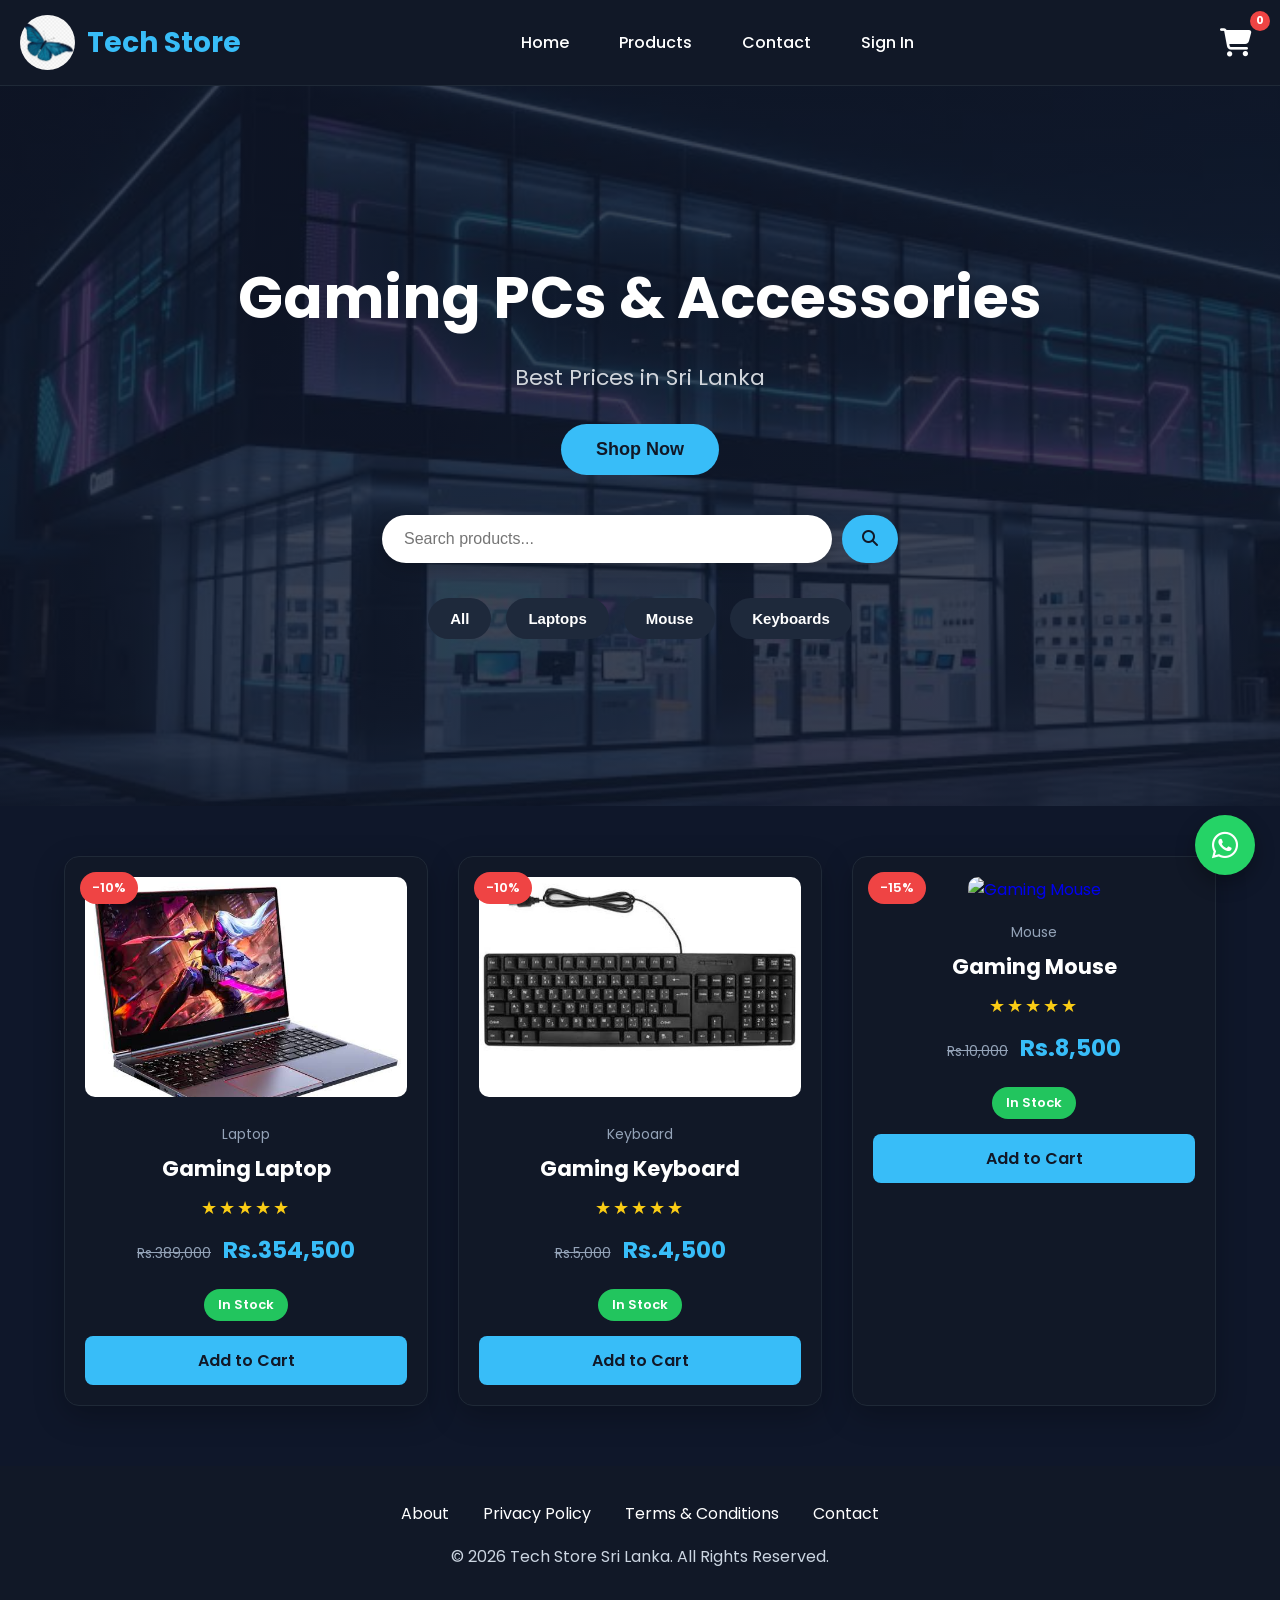
==== index.html @ c7cad7b2 "Add files via upload" ====
<!DOCTYPE html>
<html lang="en">
<head>

<meta name="theme-color" content="#0f172a">
<meta charset="UTF-8">
<meta name="viewport" content="width=device-width, initial-scale=1.0">
<title>Tech Store</title>

<link rel="stylesheet" href="style.css">

<meta
name="description"
content="Buy gaming laptops, keyboards, mice and accessories at the best prices in Sri Lanka.">

<meta
name="keywords"
content="gaming laptop sri lanka, gaming mouse, keyboard, pc accessories">

<meta
name="author"
content="Tech Store Sri Lanka">

<meta property="og:title"
      content="Tech Store Sri Lanka">

<meta property="og:description"
      content="Gaming laptops, keyboards, mice and accessories.">

<meta property="og:image"
      content="images/logo.png">

<meta property="og:url"
      content="https://yourdomain.com">

<link
rel="stylesheet"
href="https://cdnjs.cloudflare.com/ajax/libs/font-awesome/6.6.0/css/all.min.css">


<link rel="icon"
      href="images/logo.png"
      type="image/png">


</head>

<body>

<header>

    <button class="menu-toggle" id="menu-toggle" aria-label="Open Menu">
        <i class="fa-solid fa-bars"></i>
    </button>

    <div class="logo">
        <img src="images/logo.png" alt="Tech Store Logo">
        <h2>Tech Store</h2>
    </div>

    

    <nav id="nav-menu">

        <a href="index.html">Home</a>
        <a href="products.html">Products</a>
        <a href="contact.html">Contact</a>

        <a href="signin.html" id="signin-link">
            Sign In
        </a>

        <span id="user-status"></span>

        <button id="logout-btn" style="display:none;">
            Logout
        </button>

        <a href="admin.html" id="admin-link" style="display:none;">
            Admin
        </a>
    </nav>
       <div class="cart-icon">
        <a href="cart.html">
            <i class="fa-solid fa-cart-shopping"></i>
            <span class="cart-count">0</span>
        </a>
    </div>

</header>
<main>
<section class="hero">

<h1>Gaming PCs & Accessories</h1>

<p>Best Prices in Sri Lanka</p>

<button onclick="location.href='products.html'">
    Shop Now
</button>

<div class="search-box">

    <input
        type="text"
        id="search"
        placeholder="Search products..."
        aria-label="Search products">

    <button>
        <i class="fa-solid fa-magnifying-glass"></i>
    </button>

</div>

<div class="filters">

    <button onclick="filterProducts('All')">
        All
    </button>

    <button onclick="filterProducts('Laptop')">
        Laptops
    </button>

    <button onclick="filterProducts('Mouse')">
        Mouse
    </button>

    <button onclick="filterProducts('Keyboard')">
        Keyboards
    </button>

</div>
</section>

<section class="products" id="product-list">



 <div class="card"
     data-id="1"
     data-category="Laptop">

    <span class="discount">-10%</span>

    <a href="product-details.html?id=1">
        <img src="images/laptop.jpg"
     alt="Laptop"
     loading="lazy">
    </a>

<span class="category">
Laptop
</span>
    <h3>Gaming Laptop</h3>

    <div class="rating">

★★★★★

    </div>

    <p class="price">

        <del>Rs.389,000</del>

        <strong>Rs.354,500</strong>

    </p>

    <span class="stock">
        In Stock
    </span>

        <button
    class="add-cart"
    data-id="1"
    data-name="Gaming Laptop"
    data-price="350000"
    data-image="images/laptop.jpg">
    Add to Cart
</button>
    </div>




<div class="card"
     data-id="3"
     data-category="Keyboard">

    <span class="discount">-10%</span>

    <a href="product-details.html?id=3">
        <img src="images/keyboard.jpg"
     alt="Keyboard"
     loading="lazy">
    </a>

<span class="category">
Keyboard
</span>
    <h3>Gaming Keyboard</h3>

    <div class="rating">

★★★★★

    </div>

    <p class="price">

        <del>Rs.5,000</del>

        <strong>Rs.4,500</strong>

    </p>

    <span class="stock">
        In Stock
    </span>


        <button
    class="add-cart"
    data-id="3"
    data-name="Gaming Keyboard"
    data-price="4500"
    data-image="images/keyboard.jpg">
    Add to Cart
</button>
    </div>

<div class="card"
     data-id="2"
     data-category="Mouse">

    <span class="discount">-15%</span>

    <a href="product-details.html?id=2">
        <img src="images/mouse.jpg"
     alt="Gaming Mouse"
     loading="lazy">
    </a>

<span class="category">
Mouse
</span>
    <h3>Gaming Mouse</h3>

    <div class="rating">
        ★★★★★
    </div>

    <p class="price">
        <del>Rs.10,000</del>
        <strong>Rs.8,500</strong>
    </p>

    <span class="stock">
        In Stock
    </span>
<button
    class="add-cart"
    data-id="2"
    data-name="Gaming Mouse"
    data-price="8500"
    data-image="images/mouse.jpg">
    Add to Cart
</button>

</div>

</section>

</main>


<button id="topBtn">
    ↑
</button>

<a
href="https://wa.me/94741580481"
class="whatsapp-btn"
target="_blank"
rel="noopener noreferrer">

<i class="fa-brands fa-whatsapp"></i>

</a>


<footer>

    <div class="footer-links">

        <a href="about.html">About</a>

        <a href="privacy.html">Privacy Policy</a>

        <a href="terms.html">Terms & Conditions</a>

        <a href="contact.html">Contact</a>

    </div>

    <p>&copy; 2026 Tech Store Sri Lanka. All Rights Reserved.</p>

</footer>

<script src="js/menu.js"></script>
<script src="js/product-details.js"></script>

<script src="js/indexcart.js"></script>

<script src="js/filterproduct.js"></script>

<script src="js/search.js"></script>

<script src="js/auth.js"></script>


<script src="js/topbutton.js"></script>

</body>
</html>
---- style.css ----
/*=========================================
  TECH STORE
  STYLE.CSS - PART 1
=========================================*/

/* Google Font */
@import url('https://fonts.googleapis.com/css2?family=Poppins:wght@300;400;500;600;700;800&display=swap');

/* Reset */

*{
    margin:0;
    padding:0;
    box-sizing:border-box;
}

html{
    scroll-behavior:smooth;
}

body{
    font-family:'Poppins',sans-serif;
    background:#0f172a;
    color:#ffffff;
    overflow-x:hidden;
}

/* Scrollbar */

::-webkit-scrollbar{
    width:10px;
}

::-webkit-scrollbar-track{
    background:#111827;
}

::-webkit-scrollbar-thumb{
    background:#38bdf8;
    border-radius:10px;
}

::-webkit-scrollbar-thumb:hover{
    background:#0ea5e9;
}

::selection{
    background:#38bdf8;
    color:#fff;
}

/*=========================================
HEADER
=========================================*/

header{

    width:100%;

    display:flex;

    justify-content:space-between;

    align-items:center;

    padding:18px 8%;

    background:#111827;

    position:sticky;

    top:0;

    z-index:999;

    border-bottom:1px solid #1f2937;

}

/* Logo */

.logo{

    display:flex;

    align-items:center;

    gap:12px;

}

.logo img{

    width:55px;

    height:55px;

    object-fit:cover;

    border-radius:50%;

}

.logo h2{

    color:#38bdf8;

    font-size:28px;

    font-weight:700;

}

/*=========================================
Navigation
=========================================*/

nav{

    display:flex;

    align-items:center;

    gap:18px;

}

nav a{

    color:white;

    text-decoration:none;

    padding:10px 16px;

    border-radius:8px;

    transition:.3s;

    font-weight:500;

}

nav a:hover{

    background:#38bdf8;

    color:#111827;

}

#user-status{

    color:#38bdf8;

    font-weight:600;

}

#logout-btn{

    border:none;

    padding:10px 16px;

    border-radius:8px;

    background:#ef4444;

    color:white;

    cursor:pointer;

    transition:.3s;

}

#logout-btn:hover{

    background:#dc2626;

}

/*=========================================
Cart
=========================================*/

.cart-icon{
    position:relative;
}

.cart-icon a{
    position:relative;
    display:flex;
    align-items:center;
    justify-content:center;
    width:48px;
    height:48px;
    color:#fff;
    font-size:28px;
    text-decoration:none;
}

.cart-count{
    position:absolute;
    top:-6px;
    right:-6px;
    min-width:20px;
    height:20px;
    padding:0 5px;
    border-radius:50%;
    background:#ef4444;
    color:#fff;
    font-size:11px;
    font-weight:700;
    display:flex;
    justify-content:center;
    align-items:center;
    line-height:1;
}



/*=========================================
Hero
=========================================*/

.hero{
    height: 80vh;
    background: linear-gradient(
        rgba(15,23,42,0.8),
        rgba(15,23,42,0.8)
    ),
    url("images/hero.jpg") center/cover no-repeat;
    
    display: flex;
    flex-direction: column;
    justify-content: center;
    align-items: center;
    
    text-align: center;
    padding: 20px;
}

.hero h1{

    font-size:58px;

    margin-bottom:20px;

    font-weight:700;

}

.hero p{

    font-size:22px;

    color:#d1d5db;

    margin-bottom:30px;

}

.hero button{

    padding:15px 35px;

    border:none;

    border-radius:40px;

    background:#38bdf8;

    color:#111827;

    font-size:18px;

    font-weight:600;

    cursor:pointer;

    transition:.3s;

}

.hero button:hover{

    transform:translateY(-4px);

    background:#0ea5e9;

}

/*=========================================
Search
=========================================*/

.search-box{

    margin-top:40px;

    width:100%;

    display:flex;

    justify-content:center;

}

.search-box input{

    width:450px;

    max-width:95%;

    padding:15px 22px;

    border:none;

    outline:none;

    border-radius:40px;

    font-size:16px;

    background:white;

    color:#111827;

    box-shadow:0 5px 15px rgba(0,0,0,.2);

}

.search-box input:focus{

    border:2px solid #38bdf8;

}



.search-box button{
    margin-left:10px;
    padding:15px 20px;
    border:none;
    border-radius:40px;
    background:#38bdf8;
    color:#111827;
    cursor:pointer;
    font-size:16px;
    transition:.3s;
}

.search-box button:hover{
    background:#0ea5e9;
}
/*=========================================
Category Filters
=========================================*/

.filters{

    margin-top:35px;

    display:flex;

    justify-content:center;

    align-items:center;

    flex-wrap:wrap;

    gap:15px;

}

.filters button{

    padding:12px 22px;

    border:none;

    border-radius:30px;

    background:#1e293b;

    color:white;

    cursor:pointer;

    transition:.3s;

    font-size:15px;

}

.filters button:hover{

    background:#38bdf8;

    color:#111827;

}

/*=========================================
Buttons
=========================================*/

button{

    transition:.3s;
cursor: pointer;
}

button:hover{

    transform:translateY(-2px);

}


.buy-btn {
    background: #22c55e;
    color: white;
    padding: 15px 30px;
    border: none;
    border-radius: 10px;
    cursor: pointer;
    font-size: 18px;
}

/*=========================================
Links
=========================================*/

a{

    transition:.3s;

}


/* =========================================================
PRODUCTS SECTION
========================================================= */

.products {
width: 90%;
max-width: 1200px;
margin: 50px auto;
display: grid;
grid-template-columns: repeat(3, 1fr);
gap: 30px;
}

/* =========================================================
PRODUCT CARD
========================================================= */

.card {
position: relative;
background: #111827;
border: 1px solid #1f2937;
border-radius: 15px;
padding: 20px;
text-align: center;
transition: 0.3s ease;
box-shadow: 0 10px 30px rgba(0, 0, 0, 0.25);
overflow: hidden;
}

.card:hover {
transform: translateY(-8px);
border-color: #38bdf8;
box-shadow: 0 15px 35px rgba(56, 189, 248, 0.15);
}

/* =========================================================
PRODUCT IMAGE LINK
========================================================= */

.card > a {
display: block;
text-decoration: none;
}

.card img {
width: 100%;
height: 220px;
object-fit: cover;
border-radius: 10px;
margin-bottom: 15px;
transition: 0.3s ease;
}

.card:hover img {
transform: scale(1.03);
}

/* =========================================================
PRODUCT CATEGORY
========================================================= */

.category {
display: inline-block;
margin: 5px 0 8px;
color: #94a3b8;
font-size: 14px;
}

/* =========================================================
PRODUCT NAME
========================================================= */

.card h3 {
font-size: 21px;
color: #ffffff;
margin-bottom: 8px;
}

/* =========================================================
PRODUCT RATING
========================================================= */

.rating {
margin: 10px 0;
color: #facc15;
font-size: 18px;
letter-spacing: 2px;
}

/* =========================================================
PRODUCT PRICE
========================================================= */

.price {
margin: 12px 0;
}

.price del {
color: #94a3b8;
margin-right: 8px;
font-size: 14px;
}

.price strong {
color: #38bdf8;
font-size: 23px;
font-weight: 700;
}

/* =========================================================
DISCOUNT BADGE
========================================================= */

.discount {
position: absolute;
top: 15px;
left: 15px;
background: #ef4444;
color: #ffffff;
padding: 6px 12px;
border-radius: 25px;
font-size: 13px;
font-weight: 600;
z-index: 10;
}

/* =========================================================
STOCK LABEL
========================================================= */

.stock {
display: inline-block;
margin: 10px 0 15px;
padding: 6px 14px;
background: #22c55e;
color: #ffffff;
border-radius: 20px;
font-size: 13px;
font-weight: 600;
}

.stock.out {
background: #ef4444;
}

.stock.low {
background: #f59e0b;
}

/* =========================================================
ADD TO CART BUTTON
========================================================= */

.add-cart {
width: 100%;
padding: 12px 20px;
border: none;
border-radius: 8px;
background: #38bdf8;
color: #111827;
font-family: 'Poppins', sans-serif;
font-size: 16px;
font-weight: 600;
cursor: pointer;
transition: 0.3s ease;
}

.add-cart:hover {
background: #0ea5e9;
transform: translateY(-2px);
}

.add-cart:active {
transform: scale(0.98);
}

/* =========================================================
PRODUCT ID
========================================================= */

.product-id {
margin: 0 0 10px;
color: #64748b;
font-size: 13px;
}

/* =========================================================
FADE ANIMATION
========================================================= */

.card {
animation: fadeProduct 0.6s ease;
}

@keyframes fadeProduct {


from {
    opacity: 0;
    transform: translateY(30px);
}

to {
    opacity: 1;
    transform: translateY(0);
}


}

/*=========================================
Responsive
=========================================*/

@media(max-width:992px){

.products{

grid-template-columns:repeat(2,1fr);

}

}

@media(max-width:768px){

.products{

grid-template-columns:1fr;

padding:50px 20px;

}

.card img{

height:220px;

}

.section-title{

font-size:32px;

}

}

@media(max-width:480px){

.card h3{

font-size:20px;

}

.price strong{

font-size:22px;

}

.add-cart{

font-size:15px;

}

}

/*=========================================
  SHOPPING CART
=========================================*/

.cart-container{
    width:90%;
    max-width:1200px;
    margin:50px auto;
}

.cart-title{
    text-align:center;
    margin-bottom:40px;
    font-size:38px;
    color:#38bdf8;
}

.cart-item{
    display:flex;
    align-items:center;
    gap:20px;
    background:#1e293b;
    border-radius:15px;
    padding:20px;
    margin-bottom:25px;
}

.cart-item img{
    width:120px;
    height:120px;
    object-fit:cover;
    border-radius:12px;
}

.cart-info{
    flex:1;
}

.cart-info h3{
    margin-bottom:10px;
}

.cart-info p{
    color:#38bdf8;
    font-size:18px;
}

.quantity{
    display:flex;
    align-items:center;
    gap:10px;
    margin-top:12px;
}

.quantity button{
    width:35px;
    height:35px;
    border:none;
    background:#38bdf8;
    color:#111827;
    border-radius:8px;
    cursor:pointer;
    font-weight:bold;
}

.quantity input{
    width:55px;
    text-align:center;
    background:#0f172a;
    color:#fff;
    border:1px solid #334155;
    border-radius:8px;
    padding:6px;
}

.remove-btn{
    background:#ef4444;
    color:#fff;
    border:none;
    padding:10px 18px;
    border-radius:8px;
    cursor:pointer;
}

.remove-btn:hover{
    background:#dc2626;
}

.cart-summary{
    background:#1e293b;
    padding:25px;
    border-radius:15px;
    margin-top:30px;
}

.summary-row{
    display:flex;
    justify-content:space-between;
    margin:15px 0;
}

.total-row{
    border-top:1px solid #334155;
    padding-top:15px;
    font-size:22px;
    font-weight:bold;
}

.checkout-btn,
.continue-btn,
.clear-btn{
    display:inline-block;
    margin-top:20px;
    padding:14px 25px;
    border:none;
    border-radius:10px;
    text-decoration:none;
    cursor:pointer;
    font-weight:600;
}

.checkout-btn{
    background:#38bdf8;
    color:#111827;
}

.continue-btn{
    background:#22c55e;
    color:#fff;
}

.clear-btn{
    background:#ef4444;
    color:#fff;
}

/*=========================================
CHECKOUT
=========================================*/

.checkout-container{
    width:90%;
    max-width:800px;
    margin:60px auto;
    background:#1e293b;
    padding:35px;
    border-radius:18px;
}

.checkout-container h2{
    margin-bottom:25px;
    color:#38bdf8;
}

.checkout-container input,
.checkout-container textarea,
.checkout-container select{
    width:100%;
    padding:14px;
    margin-bottom:18px;
    border:none;
    border-radius:10px;
    background:#0f172a;
    color:#fff;
}

.checkout-container textarea{
    resize:vertical;
    min-height:120px;
}

.checkout-container button{
    width:100%;
    padding:15px;
    border:none;
    border-radius:10px;
    background:#38bdf8;
    color:#111827;
    font-size:17px;
    cursor:pointer;
}

/*=========================================
LOGIN / REGISTER
=========================================*/

.form-container{
    width:90%;
    max-width:450px;
    margin:80px auto;
    background:#1e293b;
    padding:35px;
    border-radius:18px;
}

.form-container h2{
    text-align:center;
    margin-bottom:25px;
    color:#38bdf8;
}

.form-container input{
    width:100%;
    padding:14px;
    margin-bottom:18px;
    border:none;
    border-radius:10px;
    background:#0f172a;
    color:#fff;
}

.form-container button{
    width:100%;
    padding:14px;
    background:#38bdf8;
    color:#111827;
    border:none;
    border-radius:10px;
    font-size:16px;
    font-weight:600;
    cursor:pointer;
}

.form-container p{
    text-align:center;
    margin-top:20px;
}

.form-container a{
    color:#38bdf8;
}

/*=========================================
CONTACT PAGE
=========================================*/

.contact-container{
    width:90%;
    max-width:900px;
    margin:70px auto;
}

.contact-container h2{
    text-align:center;
    margin-bottom:35px;
    color:#38bdf8;
}

.contact-container form{
    background:#1e293b;
    padding:35px;
    border-radius:18px;
}

.contact-container input,
.contact-container textarea{
    width:100%;
    padding:15px;
    margin-bottom:18px;
    border:none;
    border-radius:10px;
    background:#0f172a;
    color:#fff;
}

.contact-container textarea{
    min-height:150px;
}

.contact-container button{
    width:100%;
    padding:15px;
    background:#38bdf8;
    color:#111827;
    border:none;
    border-radius:10px;
    cursor:pointer;
}

/*=========================================
FOOTER
=========================================*/

footer{
    background:#111827;
    text-align:center;
    padding:35px;
    margin-top:60px;
}

.footer-links{
    margin-bottom:18px;
}

.footer-links a{
    color:#fff;
    text-decoration:none;
    margin:0 15px;
}

.footer-links a:hover{
    color:#38bdf8;
}

footer p{
    color:#cbd5e1;
}

/*=========================================
WHATSAPP BUTTON
=========================================*/

.whatsapp-btn{
    position:fixed;
    right:25px;
    bottom:25px;
    width:60px;
    height:60px;
    border-radius:50%;
    background:#25D366;
    display:flex;
    justify-content:center;
    align-items:center;
    color:#fff;
    font-size:30px;
    text-decoration:none;
    box-shadow:0 8px 20px rgba(0,0,0,.3);
    z-index:999;
    transition:.3s;
}

.whatsapp-btn:hover{
    transform:scale(1.1);
}

/*=========================================
LOADER
=========================================*/

.loader{
    width:60px;
    height:60px;
    border:6px solid #334155;
    border-top:6px solid #38bdf8;
    border-radius:50%;
    animation:spin 1s linear infinite;
    margin:100px auto;
}

@keyframes spin{
    100%{
        transform:rotate(360deg);
    }
}

/*=========================================
UTILITY CLASSES
=========================================*/

.text-center{
    text-align:center;
}

.mt-20{
    margin-top:20px;
}

.mt-40{
    margin-top:40px;
}

.mb-20{
    margin-bottom:20px;
}

.mb-40{
    margin-bottom:40px;
}

.hidden{
    display:none;
}

.flex{
    display:flex;
}

.space-between{
    justify-content:space-between;
}

.align-center{
    align-items:center;
}

/*=========================================
MOBILE RESPONSIVE
=========================================*/

@media(max-width:992px){

.cart-item{
    flex-direction:column;
    text-align:center;
}

.quantity{
    justify-content:center;
}

}

@media(max-width:768px){

.cart-container,
.checkout-container,
.contact-container,
.form-container{
    width:95%;
}

.summary-row{
    font-size:15px;
}

.checkout-btn,
.continue-btn,
.clear-btn{
    width:100%;
    margin-bottom:15px;
}

.footer-links{
    display:flex;
    flex-direction:column;
    gap:12px;
}

.whatsapp-btn{
    width:55px;
    height:55px;
    font-size:26px;
}

}

@media(max-width:480px){

.cart-item img{
    width:100px;
    height:100px;
}

.cart-title{
    font-size:30px;
}

.checkout-container,
.form-container,
.contact-container{
    padding:25px;
}

}

/*====================================
PRODUCT DETAILS PAGE
====================================*/


.product-details-container{

width:90%;

max-width:1100px;

margin:60px auto;

}



.product-details{

display:grid;

grid-template-columns:1fr 1fr;

gap:40px;

background:#1e293b;

padding:40px;

border-radius:20px;

}



.product-details img{

width:100%;

border-radius:15px;

}



.product-info h1{

font-size:35px;

margin-bottom:15px;

}



.product-info .category{

color:#94a3b8;

}



.product-info .price strong{

font-size:30px;

}



.product-description{

color:#cbd5e1;

line-height:1.8;

margin:20px 0;

}



.quantity-box{

display:flex;

gap:15px;

align-items:center;

margin:20px 0;

}



.quantity-box input{

width:60px;

padding:10px;

text-align:center;

}



.buy-btn{

background:#22c55e;

color:white;

padding:15px 30px;

border:none;

border-radius:10px;

cursor:pointer;

font-size:18px;

}



@media(max-width:768px){


.product-details{

grid-template-columns:1fr;

}


}

#topBtn{
    position:fixed;
    bottom:100px;
    right:25px;
    width:55px;
    height:55px;
    border:none;
    border-radius:50%;
    background:#38bdf8;
    color:#111827;
    font-size:22px;
    cursor:pointer;
    display:none;
    z-index:999;
    box-shadow:0 5px 15px rgba(0,0,0,.3);
}

#topBtn:hover{
    background:#0ea5e9;
    color:white;
}

/* ==========================================
   EXTRA MOBILE RESPONSIVE IMPROVEMENTS
========================================== */

@media (max-width: 768px){

    header{
        padding:15px;
    }

    nav{
        width:100%;
        display:flex;
        flex-direction:column;
        align-items:center;
        gap:10px;
    }

    nav a,
    #logout-btn{
        width:100%;
        text-align:center;
    }

   .hero {
        padding: 40px 20px;
        text-align: center;
    }

    .hero h1 {
        font-size: 32px;
        line-height: 1.3;
    }

    .hero p {
        font-size: 16px;
    }

    .shop-btn {
        width: 100%;
        max-width: 300px;
        margin: 20px auto;
    }

    .search-box {
        width: 100%;
        max-width: 100%;
        display: flex;
    }

    .search-box input {
        width: 100%;
        min-width: 0;
    }

    .search-box button {
        flex-shrink: 0;
    }

    .filters {
        display: flex;
        flex-wrap: wrap;
        justify-content: center;
        gap: 10px;
    }

    .filters button {
        flex: 1 1 calc(50% - 10px);
        min-width: 120px;
    }


    .products{
        width:95%;
        gap:20px;
    }

    .card{
        padding:15px;
    }

    .card img{
        height:200px;
    }

    .product-details{
        padding:20px;
    }

    .quantity-box{
        flex-direction:column;
        align-items:flex-start;
    }

    .buy-btn,
    .add-cart,
    .checkout-btn,
    .continue-btn,
    .clear-btn{
        width:100%;
    }

    .cart-item{
        padding:15px;
    }

    .cart-info{
        text-align:center;
    }

    .quantity{
        justify-content:center;
    }

    footer{
        padding:25px 15px;
    }

}

@media (max-width:480px){

    body{
        font-size:15px;
    }

    .logo img{
        width:45px;
        height:45px;
    }

    .logo h2{
        font-size:20px;
    }

    .hero h1{
        font-size:24px;
    }

    .hero p{
        font-size:14px;
    }

    .filters button{
        width:100%;
    }

    .card img{
        height:180px;
    }

    .price strong{
        font-size:20px;
    }

    .product-info h1{
        font-size:24px;
    }

    .checkout-container,
    .contact-container,
    .form-container{
        padding:20px;
    }

    #topBtn,
    .whatsapp-btn{
        width:50px;
        height:50px;
    }
}

/* ===========================
   AMAZON STYLE MOBILE HEADER
=========================== */

header{
    display:flex;
    align-items:center;
    justify-content:space-between;
    position:sticky;
    top:0;
    background:#111827;
    padding:15px 20px;
    z-index:999;
}

.menu-toggle{
    display:none;
    background:none;
    border:none;
    color:white;
    font-size:28px;
    cursor:pointer;
}

.cart-icon{
    position:relative;
}

.cart-icon a{
    color:white;
    font-size:28px;
    text-decoration:none;
}

.cart-count{
    position:absolute;
    top:-8px;
    right:-10px;
    min-width:20px;
    height:20px;
    background:#ef4444;
    color:#fff;
    border-radius:50%;
    display:flex;
    justify-content:center;
    align-items:center;
    font-size:11px;
    font-weight:bold;
}

/* Mobile */

@media(max-width:768px){

    .menu-toggle{
        display:block;
    }

    .logo{
        flex:1;
        justify-content:center;
    }

    .logo h2{
        font-size:22px;
    }

    .logo img{
        width:40px;
        height:40px;
    }

    nav{
        position:fixed;
        top:70px;
        left:-100%;
        width:260px;
        height:100vh;
        background:#111827;
        display:flex;
        flex-direction:column;
        align-items:flex-start;
        padding:20px;
        transition:.35s ease;
        gap:5px;
        z-index:998;
    }

    nav.active{
        left:0;
    }

    nav a,
    #logout-btn{
        width:100%;
        padding:15px;
        text-align:left;
    }

    .cart-icon a{
        font-size:26px;
    }
}
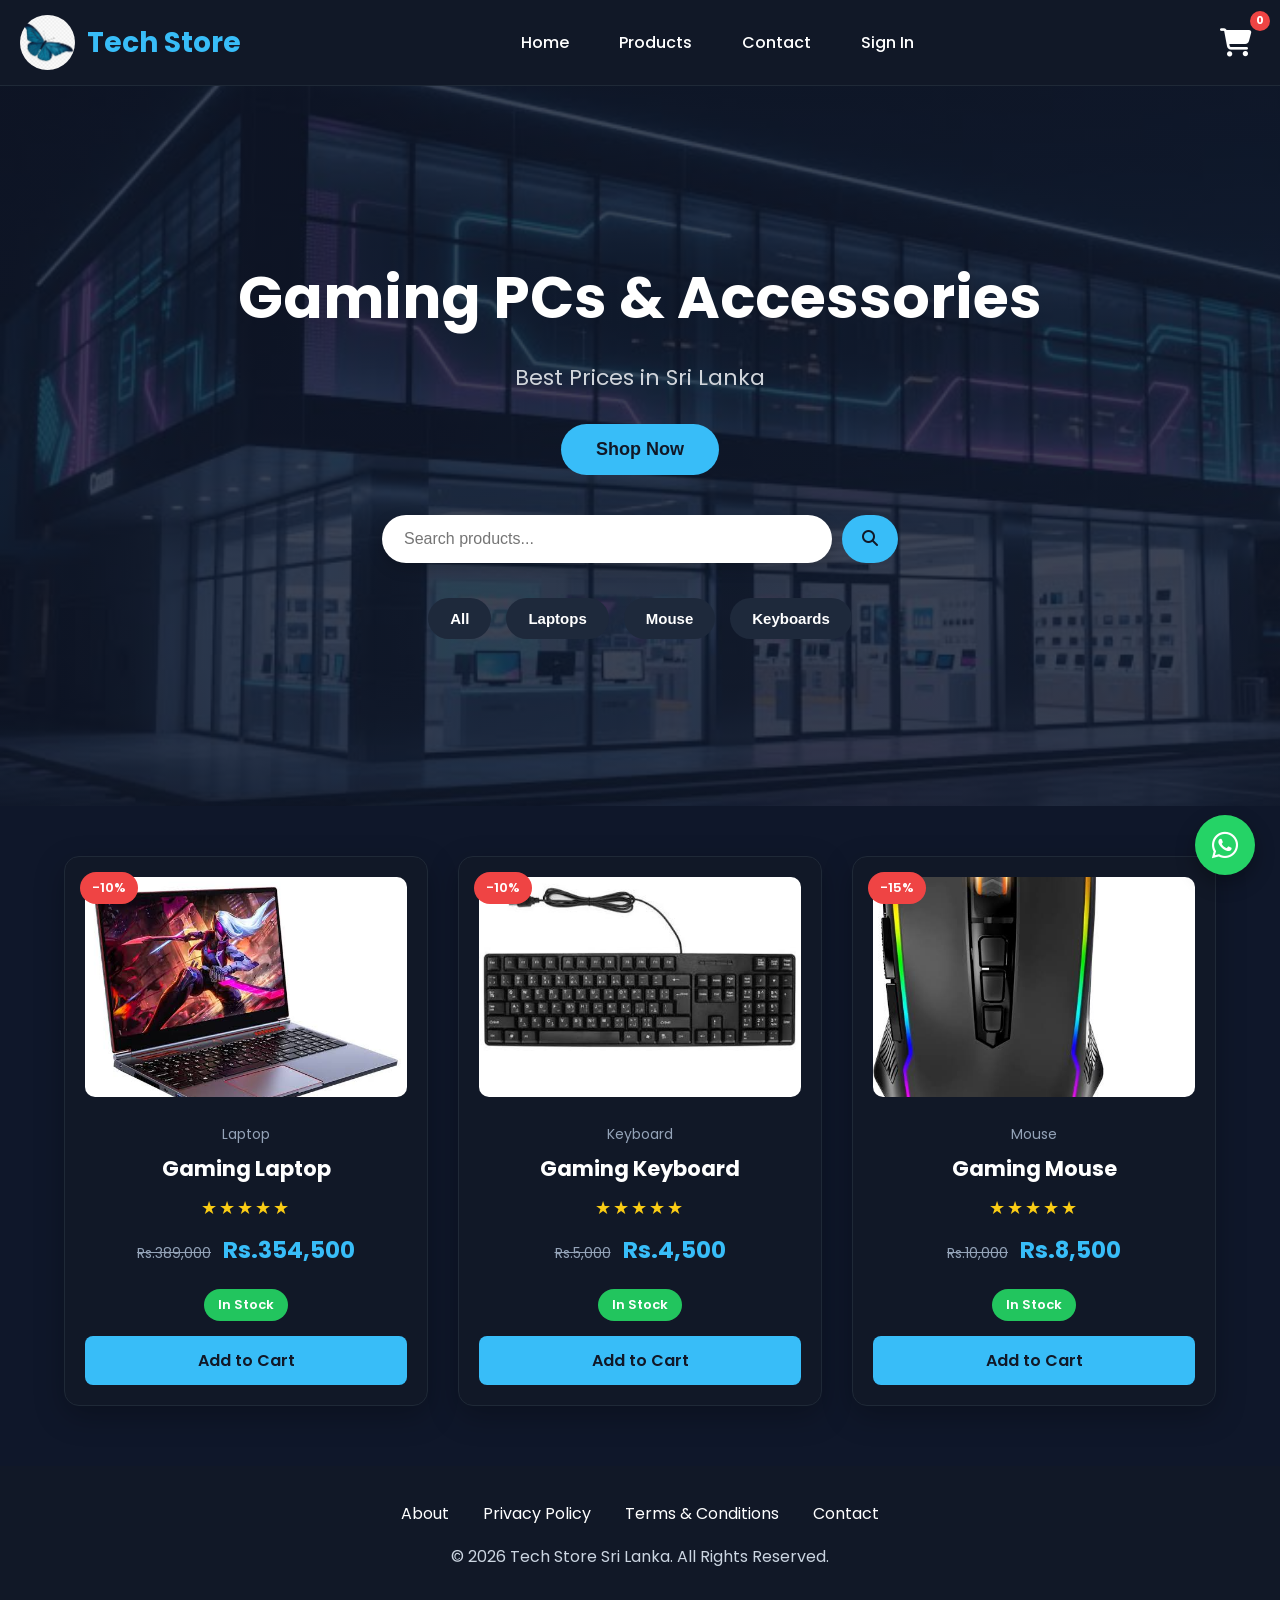
==== commit 21f03b75: "Update index.html" ====
--- a/index.html
+++ b/index.html
@@ -239,7 +239,7 @@
     <span class="discount">-15%</span>
 
     <a href="product-details.html?id=2">
-        <img src="images/mouse.jpg"
+        <img src="images/Mouse.jpg"
      alt="Gaming Mouse"
      loading="lazy">
     </a>
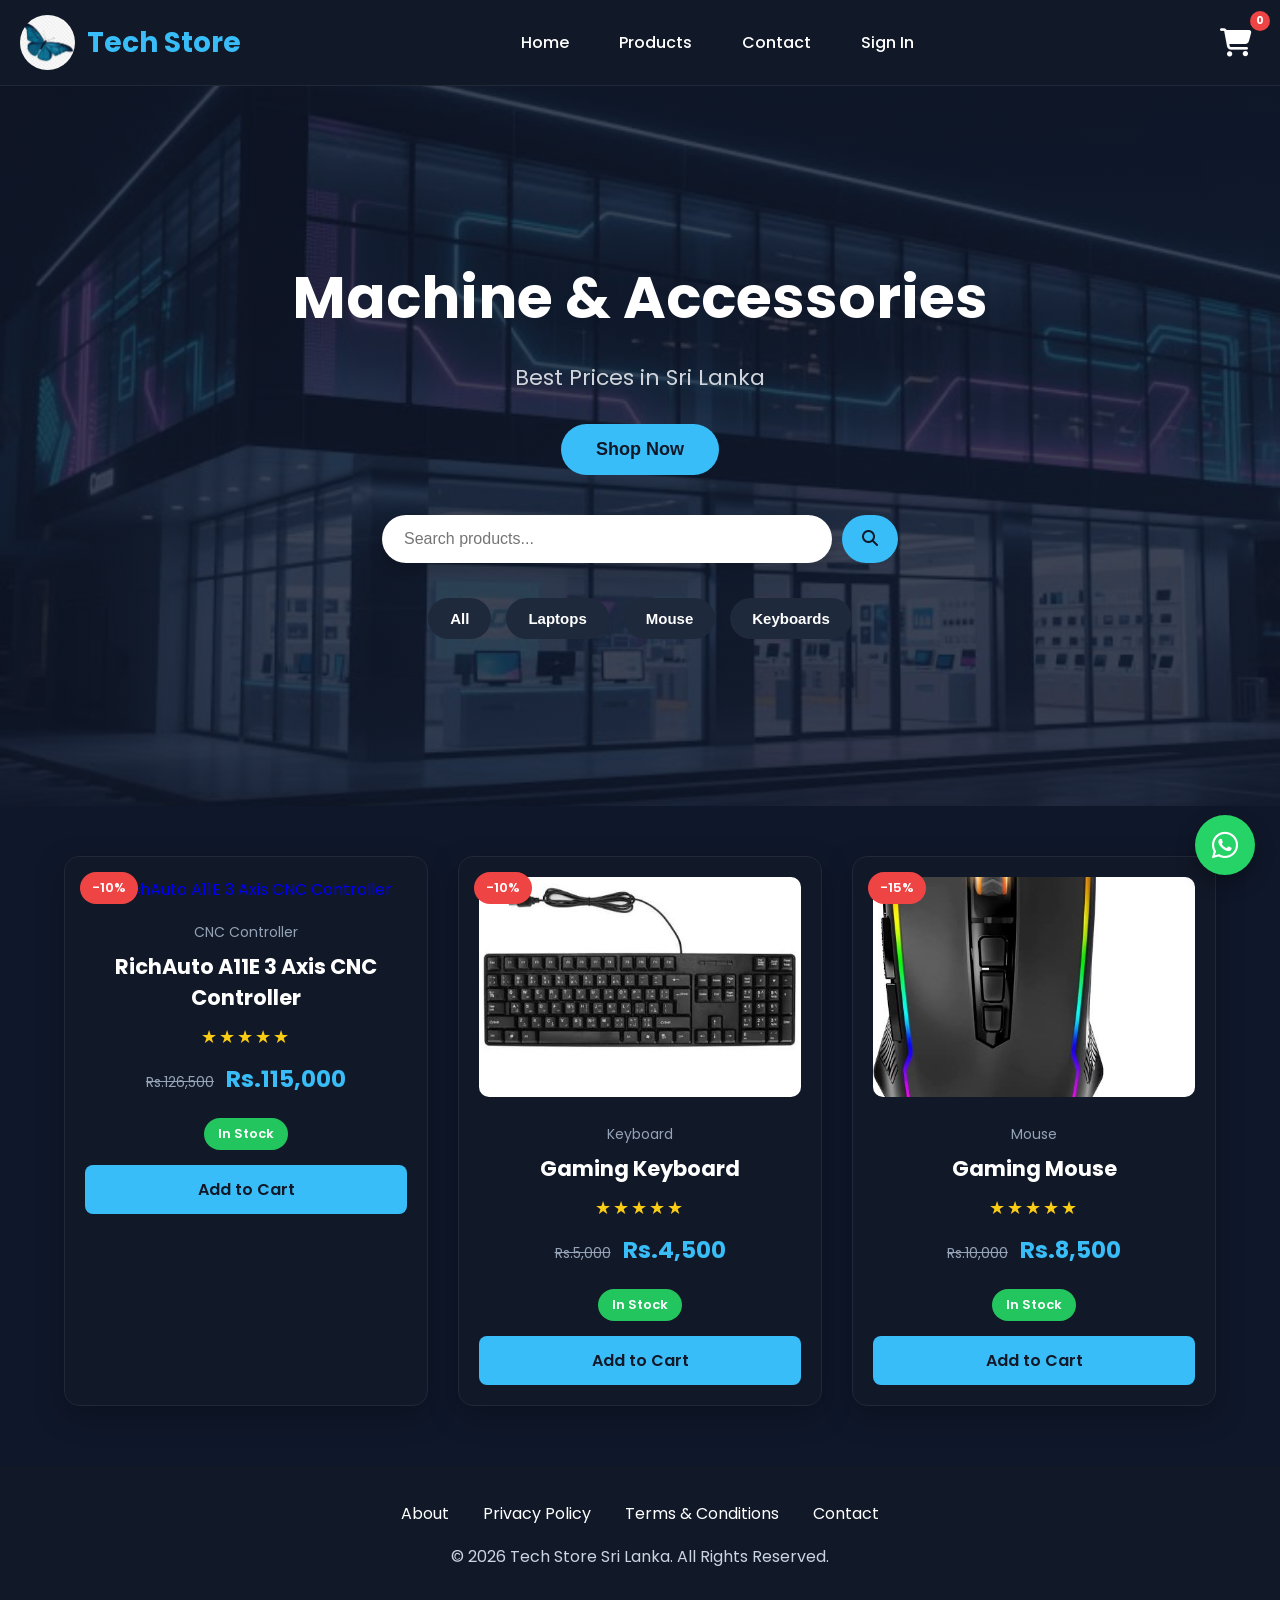
==== commit cb3cdaa9: "Update index.html" ====
--- a/index.html
+++ b/index.html
@@ -91,7 +91,7 @@
 <main>
 <section class="hero">
 
-<h1>Gaming PCs & Accessories</h1>
+<h1>Machine & Accessories</h1>
 
 <p>Best Prices in Sri Lanka</p>
 
@@ -136,24 +136,22 @@
 
 <section class="products" id="product-list">
 
-
-
  <div class="card"
      data-id="1"
-     data-category="Laptop">
+     data-category="CNC Controller">
 
     <span class="discount">-10%</span>
 
     <a href="product-details.html?id=1">
-        <img src="images/laptop.jpg"
-     alt="Laptop"
+        <img src="images/RichAuto_A11E.jpg"
+     alt="RichAuto A11E 3 Axis CNC Controller"
      loading="lazy">
     </a>
 
 <span class="category">
-Laptop
+CNC Controller 
 </span>
-    <h3>Gaming Laptop</h3>
+    <h3>RichAuto A11E 3 Axis CNC Controller</h3>
 
     <div class="rating">
 
@@ -163,9 +161,9 @@
 
     <p class="price">
 
-        <del>Rs.389,000</del>
-
-        <strong>Rs.354,500</strong>
+        <del>Rs.126,500</del>
+
+        <strong>Rs.115,000</strong>
 
     </p>
 
@@ -176,9 +174,9 @@
         <button
     class="add-cart"
     data-id="1"
-    data-name="Gaming Laptop"
+    data-name="RichAuto A11E 3 Axis CNC Controller"
     data-price="350000"
-    data-image="images/laptop.jpg">
+    data-image="images/RichAuto_A11E.jpg">
     Add to Cart
 </button>
     </div>
@@ -266,7 +264,7 @@
     data-id="2"
     data-name="Gaming Mouse"
     data-price="8500"
-    data-image="images/mouse.jpg">
+    data-image="images/Mouse.jpg">
     Add to Cart
 </button>
 
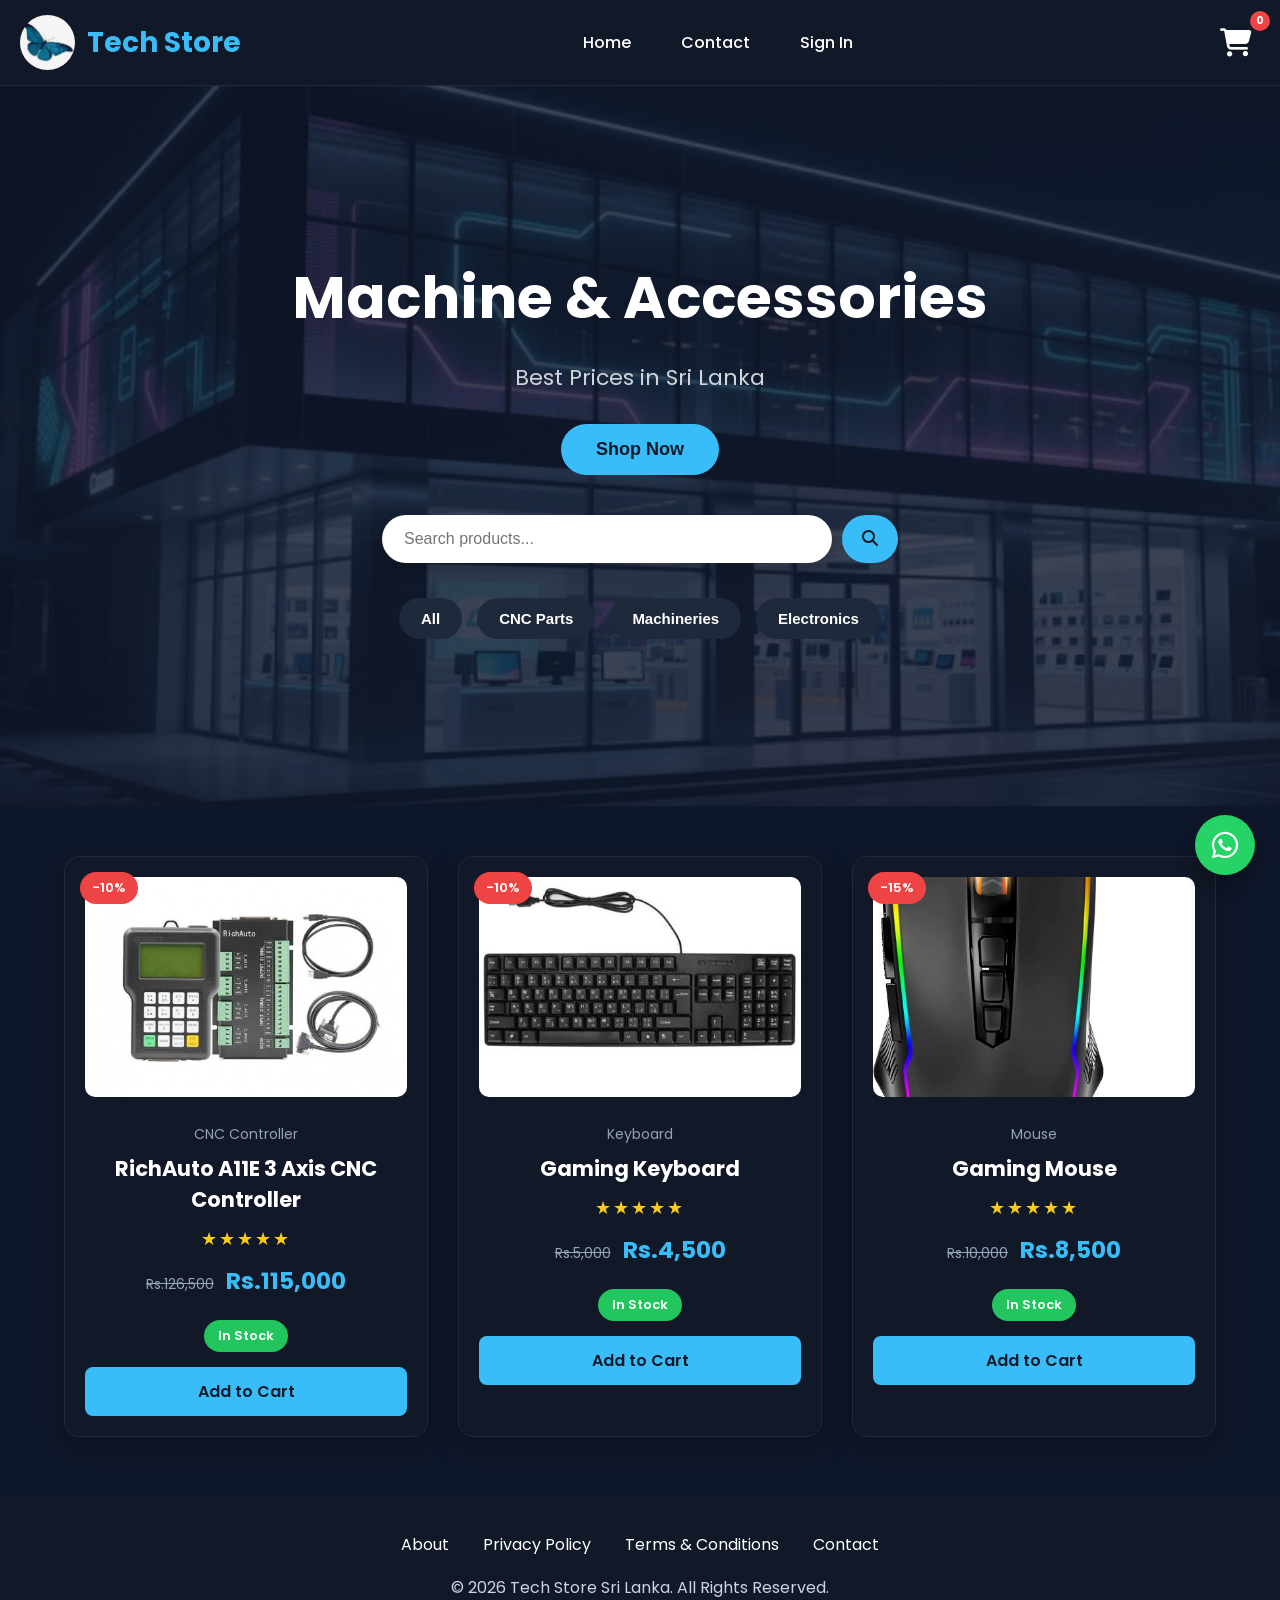
==== commit 628bcfe1: "Update index.html" ====
--- a/index.html
+++ b/index.html
@@ -63,7 +63,7 @@
     <nav id="nav-menu">
 
         <a href="index.html">Home</a>
-        <a href="products.html">Products</a>
+       <!-- <a href="products.html">Products</a> -->
         <a href="contact.html">Contact</a>
 
         <a href="signin.html" id="signin-link">
@@ -95,7 +95,7 @@
 
 <p>Best Prices in Sri Lanka</p>
 
-<button onclick="location.href='products.html'">
+<button onclick="location.href='index.html'">
     Shop Now
 </button>
 
@@ -119,16 +119,16 @@
         All
     </button>
 
-    <button onclick="filterProducts('Laptop')">
-        Laptops
-    </button>
-
-    <button onclick="filterProducts('Mouse')">
-        Mouse
-    </button>
-
-    <button onclick="filterProducts('Keyboard')">
-        Keyboards
+    <button onclick="filterProducts('CNC Parts')">
+        CNC Parts
+    </button>
+
+    <button onclick="filterProducts('Machineries')">
+       Machineries
+    </button>
+
+    <button onclick="filterProducts('Electronics')">
+        Electronics
     </button>
 
 </div>
@@ -175,7 +175,7 @@
     class="add-cart"
     data-id="1"
     data-name="RichAuto A11E 3 Axis CNC Controller"
-    data-price="350000"
+    data-price="115000"
     data-image="images/RichAuto_A11E.jpg">
     Add to Cart
 </button>
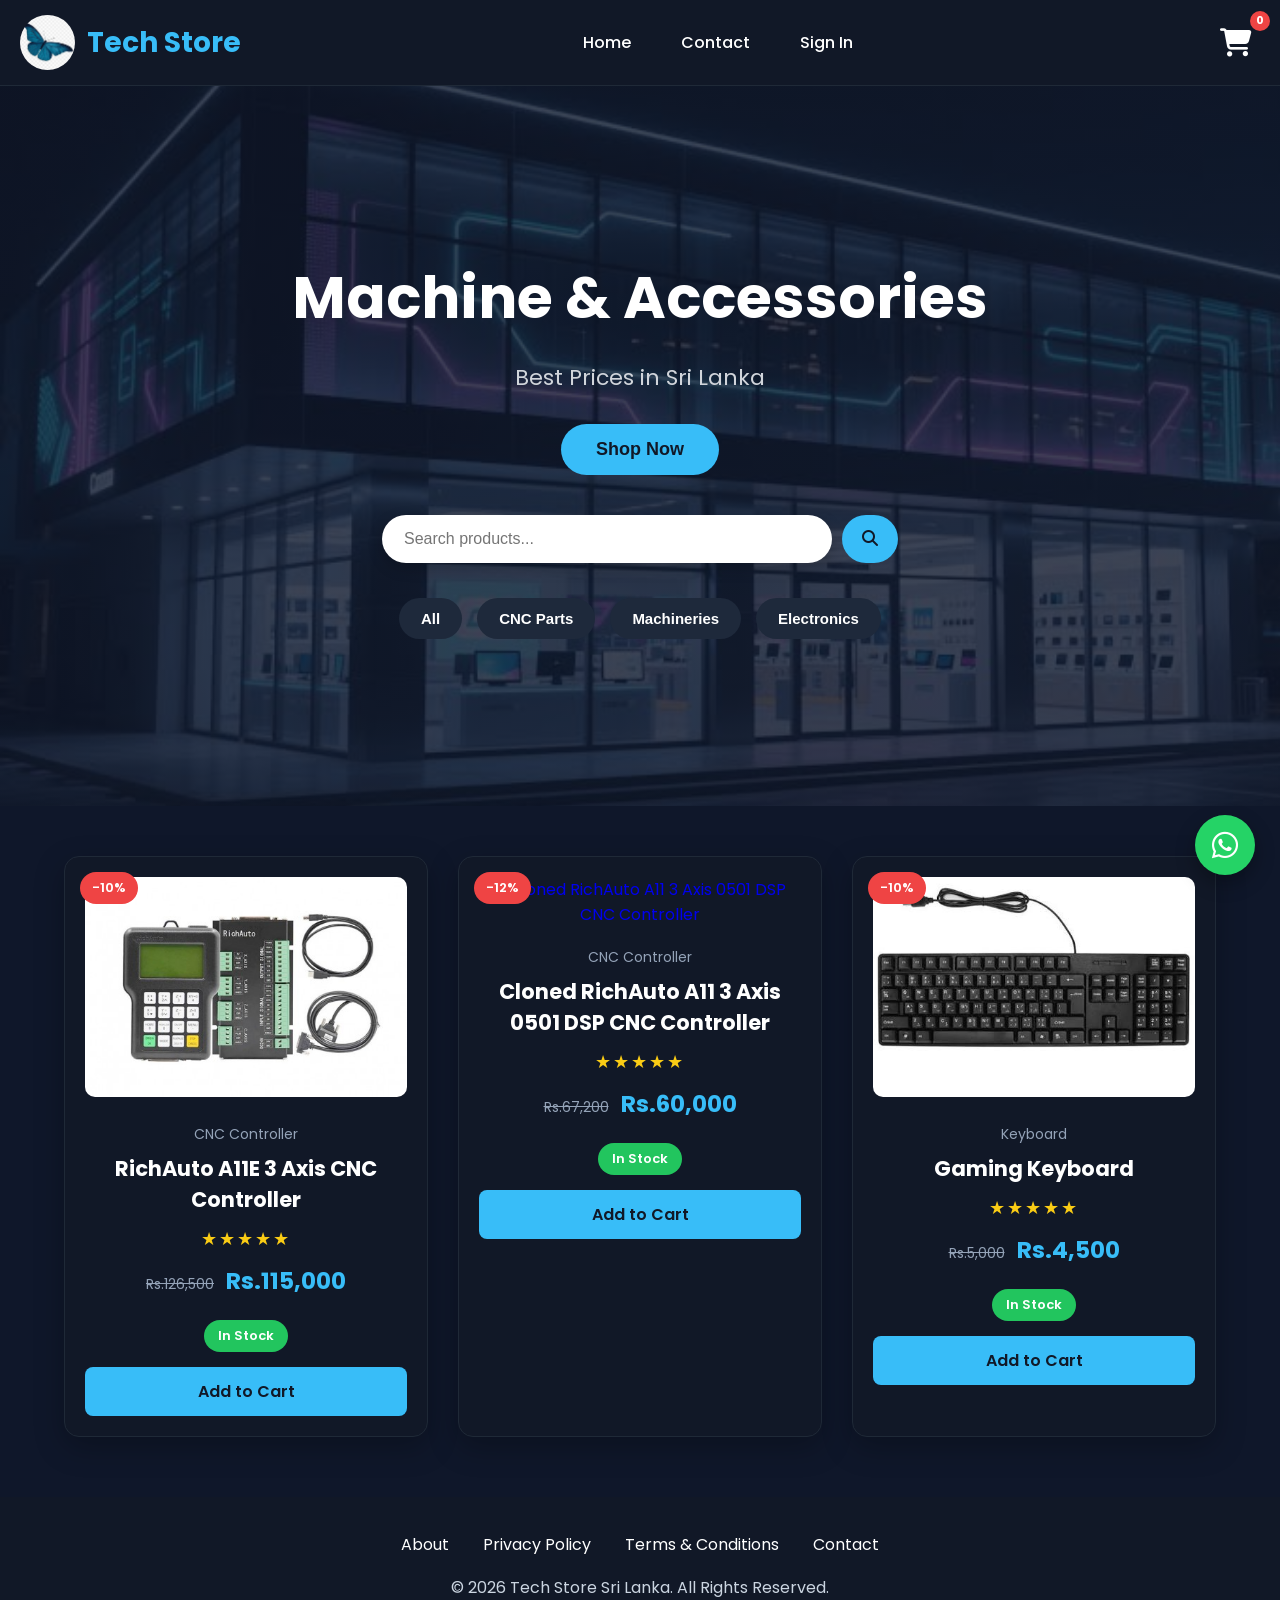
==== commit bf79f149: "Update index.html" ====
--- a/index.html
+++ b/index.html
@@ -181,7 +181,46 @@
 </button>
     </div>
 
-
+      
+<div class="card"
+     data-id="2"
+     data-category="CNC Controller">
+
+    <span class="discount">-12%</span>
+
+    <a href="product-details.html?id=2">
+        <img src="images/cloned_richauto_a11.jpg"
+     alt="Cloned RichAuto A11 3 Axis 0501 DSP CNC Controller"
+     loading="lazy">
+    </a>
+
+<span class="category">
+CNC Controller
+</span>
+    <h3>Cloned RichAuto A11 3 Axis 0501 DSP CNC Controller</h3>
+
+    <div class="rating">
+        ★★★★★
+    </div>
+
+    <p class="price">
+        <del>Rs.67,200</del>
+        <strong>Rs.60,000</strong>
+    </p>
+
+    <span class="stock">
+        In Stock
+    </span>
+<button
+    class="add-cart"
+    data-id="2"
+    data-name="Cloned RichAuto A11 3 Axis 0501 DSP CNC Controller"
+    data-price="8500"
+    data-image="images/cloned_richauto_a11.jpg">
+    Add to Cart
+</button>
+
+</div>
 
 
 <div class="card"
@@ -230,45 +269,7 @@
 </button>
     </div>
 
-<div class="card"
-     data-id="2"
-     data-category="Mouse">
-
-    <span class="discount">-15%</span>
-
-    <a href="product-details.html?id=2">
-        <img src="images/Mouse.jpg"
-     alt="Gaming Mouse"
-     loading="lazy">
-    </a>
-
-<span class="category">
-Mouse
-</span>
-    <h3>Gaming Mouse</h3>
-
-    <div class="rating">
-        ★★★★★
-    </div>
-
-    <p class="price">
-        <del>Rs.10,000</del>
-        <strong>Rs.8,500</strong>
-    </p>
-
-    <span class="stock">
-        In Stock
-    </span>
-<button
-    class="add-cart"
-    data-id="2"
-    data-name="Gaming Mouse"
-    data-price="8500"
-    data-image="images/Mouse.jpg">
-    Add to Cart
-</button>
-
-</div>
+
 
 </section>
 
